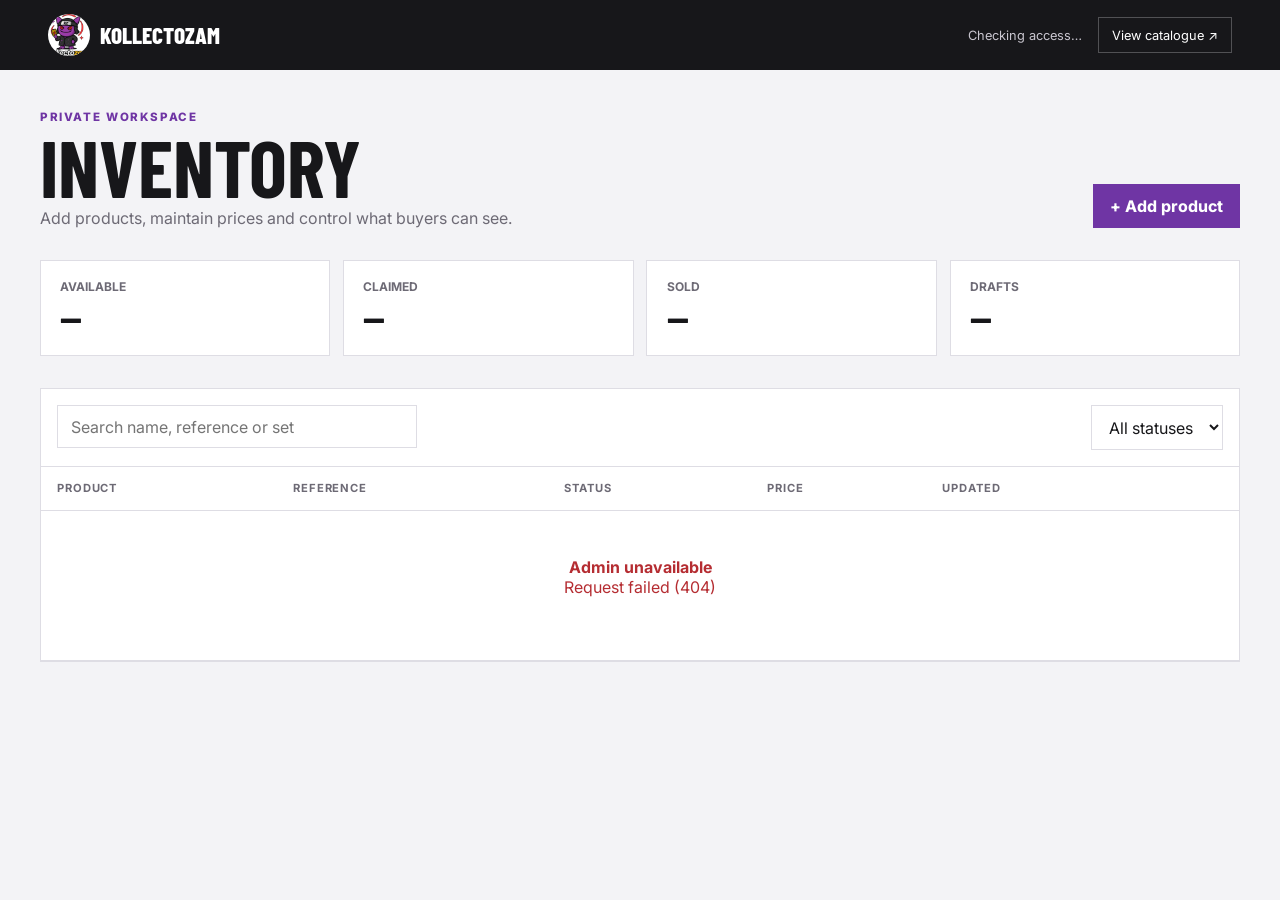
==== frontend/admin/index.html @ 55933b5c "Remove R2 requirement from inventory admin" ====
<!doctype html>
<html lang="en">
<head>
  <meta charset="utf-8">
  <meta name="viewport" content="width=device-width, initial-scale=1">
  <meta name="robots" content="noindex,nofollow">
  <meta name="theme-color" content="#17171a">
  <title>Inventory Admin — Kollectozam</title>
  <link rel="preconnect" href="https://fonts.googleapis.com">
  <link rel="preconnect" href="https://fonts.gstatic.com" crossorigin>
  <link href="https://fonts.googleapis.com/css2?family=Barlow+Condensed:wght@600;700;800&family=Inter:wght@400;500;600;700&display=swap" rel="stylesheet">
  <link rel="stylesheet" href="../assets/css/admin.css">
</head>
<body>
  <header class="admin-header">
    <a class="brand" href="/"><img src="../assets/img/logo-transparent.png" alt=""><span>Kollectozam</span></a>
    <div class="header-actions"><span id="adminIdentity" class="identity">Checking access…</span><a href="/" target="_blank" rel="noopener">View catalogue ↗</a></div>
  </header>
  <main>
    <section class="page-heading">
      <div><p class="kicker">Private workspace</p><h1>Inventory</h1><p>Add products, maintain prices and control what buyers can see.</p></div>
      <button class="primary" id="addProduct" type="button">+ Add product</button>
    </section>
    <section class="metrics" aria-label="Inventory summary">
      <article><span>Available</span><strong id="metricAvailable">—</strong></article>
      <article><span>Claimed</span><strong id="metricClaimed">—</strong></article>
      <article><span>Sold</span><strong id="metricSold">—</strong></article>
      <article><span>Drafts</span><strong id="metricDraft">—</strong></article>
    </section>
    <section class="workspace">
      <div class="toolbar">
        <label class="search"><span class="sr-only">Search products</span><input id="adminSearch" type="search" placeholder="Search name, reference or set"></label>
        <label><span class="sr-only">Filter by status</span><select id="statusFilter"><option value="all">All statuses</option><option value="available">Available</option><option value="claimed">Claimed</option><option value="sold">Sold</option><option value="draft">Draft</option><option value="archived">Archived</option></select></label>
      </div>
      <div class="table-wrap">
        <table><thead><tr><th>Product</th><th>Reference</th><th>Status</th><th>Price</th><th>Updated</th><th><span class="sr-only">Actions</span></th></tr></thead><tbody id="productRows"><tr><td colspan="6" class="loading">Loading inventory…</td></tr></tbody></table>
      </div>
    </section>
  </main>
  <dialog id="productDialog">
    <form id="productForm">
      <div class="dialog-heading"><div><p class="kicker">Inventory record</p><h2 id="formTitle">Add product</h2></div><button class="icon-button" type="button" id="closeDialog" aria-label="Close">×</button></div>
      <input type="hidden" id="productId" name="id">
      <div class="form-grid">
        <label>Reference<input id="reference" name="reference" required maxlength="30" placeholder="KZ-001"></label>
        <label>Product name<input id="name" name="name" required maxlength="120" placeholder="Jolteon ex SAR"></label>
        <label>Category<input id="category" name="category" required maxlength="60" placeholder="Pokémon Singles"></label>
        <label>Set<input id="setName" name="setName" maxlength="100" placeholder="Terastal Festival"></label>
        <label>Card number<input id="cardNumber" name="cardNumber" maxlength="40" placeholder="209/187"></label>
        <label>Language<select id="language" name="language"><option>English</option><option>Japanese</option><option>Chinese</option><option>Korean</option><option>Other</option></select></label>
        <label>Condition<select id="condition" name="condition"><option>Near Mint</option><option>Lightly Played</option><option>Moderately Played</option><option>Heavily Played</option><option>Damaged</option><option>Sealed</option><option>Not applicable</option></select></label>
        <label>Price (BND)<input id="price" name="price" type="number" required min="0" step="0.01" inputmode="decimal" placeholder="45"></label>
        <label>Status<select id="productStatus" name="status"><option value="draft">Draft</option><option value="available">Available</option><option value="claimed">Claimed</option><option value="sold">Sold</option><option value="archived">Archived</option></select></label>
        <label class="wide">Condition notes<textarea id="notes" name="notes" maxlength="500" rows="3" placeholder="Describe corners, surface, centering or defects honestly."></textarea></label>
        <label class="upload">Front photograph URL<input id="frontImageUrl" name="frontImageUrl" type="url" maxlength="1000" placeholder="https://example.com/card-front.jpg"><span class="file-help">Paste a direct HTTPS image address.</span><img id="frontPreview" class="preview" alt="Front preview" hidden></label>
        <label class="upload">Back photograph URL<input id="backImageUrl" name="backImageUrl" type="url" maxlength="1000" placeholder="https://example.com/card-back.jpg"><span class="file-help">Optional direct HTTPS image address.</span><img id="backPreview" class="preview" alt="Back preview" hidden></label>
      </div>
      <p class="form-message" id="formMessage" role="status"></p>
      <div class="dialog-actions"><button type="button" class="secondary" id="cancelDialog">Cancel</button><button type="submit" class="primary" id="saveProduct">Save product</button></div>
    </form>
  </dialog>
  <dialog id="archiveDialog" class="confirm-dialog"><div><h2>Archive this product?</h2><p>It will be removed from the public catalogue but retained in your inventory history.</p><div class="dialog-actions"><button class="secondary" id="cancelArchive" type="button">Cancel</button><button class="danger" id="confirmArchive" type="button">Archive product</button></div></div></dialog>
  <div class="toast" id="toast" role="status" hidden></div>
  <script src="../assets/js/admin.js" defer></script>
</body>
</html>
---- frontend/assets/css/admin.css ----
:root{--bg:#f3f3f6;--surface:#fff;--ink:#17171a;--muted:#6d6a75;--line:#dedde4;--purple:#6f35a4;--purple-dark:#55237e;--green:#137a47;--amber:#aa6500;--red:#b52d32;--display:"Barlow Condensed",sans-serif;--body:"Inter",sans-serif}*{box-sizing:border-box}body{margin:0;background:var(--bg);color:var(--ink);font-family:var(--body);font-size:16px}.sr-only{position:absolute;width:1px;height:1px;padding:0;margin:-1px;overflow:hidden;clip:rect(0,0,0,0);white-space:nowrap;border:0}.admin-header{height:70px;padding:0 clamp(1rem,4vw,3rem);display:flex;align-items:center;justify-content:space-between;background:var(--ink);color:#fff}.brand{display:flex;align-items:center;gap:.65rem;color:inherit;text-decoration:none;font-family:var(--display);font-size:1.45rem;font-weight:800;text-transform:uppercase}.brand img{width:42px;height:42px;object-fit:cover;border-radius:50%;background:#fff}.header-actions{display:flex;align-items:center;gap:1rem;font-size:.8rem}.header-actions a{padding:.6rem .8rem;border:1px solid #ffffff40;color:#fff;text-decoration:none}.identity{color:#c9c6cf}main{width:min(1200px,calc(100% - 2rem));margin:0 auto;padding:2.5rem 0 5rem}.page-heading{display:flex;align-items:end;justify-content:space-between;gap:2rem}.kicker{margin:0 0 .4rem;color:var(--purple);font-size:.72rem;font-weight:800;letter-spacing:.14em;text-transform:uppercase}h1,h2,p{margin-top:0}h1{margin-bottom:.35rem;font-family:var(--display);font-size:clamp(3rem,7vw,5rem);line-height:.9;text-transform:uppercase}.page-heading p:last-child{margin:0;color:var(--muted)}button,input,select,textarea{font:inherit}button{cursor:pointer}.primary,.secondary,.danger{min-height:44px;padding:.7rem 1rem;border:1px solid transparent;font-weight:750}.primary{background:var(--purple);color:#fff}.primary:hover{background:var(--purple-dark)}.secondary{background:#fff;border-color:var(--line);color:var(--ink)}.danger{background:var(--red);color:#fff}.metrics{margin:2rem 0;display:grid;grid-template-columns:repeat(4,1fr);gap:.8rem}.metrics article{padding:1.1rem 1.2rem;background:var(--surface);border:1px solid var(--line)}.metrics span{display:block;color:var(--muted);font-size:.75rem;font-weight:700;text-transform:uppercase}.metrics strong{font-family:var(--display);font-size:2.3rem}.workspace{background:var(--surface);border:1px solid var(--line)}.toolbar{padding:1rem;display:flex;justify-content:space-between;gap:1rem;border-bottom:1px solid var(--line)}.toolbar input,.toolbar select{min-height:43px;padding:.65rem .8rem;background:#fff;border:1px solid var(--line);color:var(--ink)}.toolbar input{width:min(360px,65vw)}.table-wrap{overflow:auto}table{width:100%;border-collapse:collapse;text-align:left}th,td{padding:.9rem 1rem;border-bottom:1px solid var(--line);vertical-align:middle}th{color:var(--muted);font-size:.7rem;letter-spacing:.08em;text-transform:uppercase}.product-cell{display:flex;align-items:center;gap:.75rem;min-width:240px}.thumb{width:48px;height:48px;object-fit:cover;background:#eee;border:1px solid var(--line)}.product-cell strong,.product-cell span{display:block}.product-cell span{color:var(--muted);font-size:.78rem}.status{display:inline-block;padding:.3rem .5rem;border-radius:999px;background:#eceaf0;color:#5b5861;font-size:.68rem;font-weight:800;text-transform:uppercase}.status.available{background:#e3f4e9;color:var(--green)}.status.claimed{background:#fff0d9;color:var(--amber)}.status.sold{background:#eee;color:#555}.row-actions{display:flex;justify-content:flex-end;gap:.4rem}.row-actions button{padding:.45rem .65rem;background:#fff;border:1px solid var(--line);font-size:.75rem}.loading{text-align:center;color:var(--muted);padding:3rem}dialog{width:min(760px,calc(100% - 1.25rem));max-height:92vh;padding:0;border:0;box-shadow:0 20px 80px #0004}dialog::backdrop{background:#111a;backdrop-filter:blur(3px)}dialog form{padding:1.5rem}.dialog-heading{display:flex;justify-content:space-between;align-items:start;border-bottom:1px solid var(--line);margin-bottom:1.2rem}.dialog-heading h2,.confirm-dialog h2{font-family:var(--display);font-size:2.2rem;text-transform:uppercase}.icon-button{width:40px;height:40px;border:0;background:#eee;font-size:1.5rem}.form-grid{display:grid;grid-template-columns:1fr 1fr;gap:1rem}.form-grid label{display:grid;gap:.4rem;color:#494650;font-size:.8rem;font-weight:700}.form-grid input,.form-grid select,.form-grid textarea{width:100%;padding:.7rem .75rem;border:1px solid var(--line);background:#fff;color:var(--ink)}.form-grid input:focus,.form-grid select:focus,.form-grid textarea:focus{outline:2px solid #6f35a433;border-color:var(--purple)}.wide{grid-column:1/-1}.upload{padding:1rem;border:1px dashed #c8c5ce}.file-help{color:var(--muted);font-size:.72rem;font-weight:400}.preview{width:100%;height:160px;object-fit:contain;background:#eee}.form-message{min-height:1.4rem;margin:1rem 0 0;color:var(--red);font-size:.85rem}.dialog-actions{margin-top:1rem;display:flex;justify-content:flex-end;gap:.6rem}.confirm-dialog{width:min(430px,calc(100% - 1.25rem));padding:1.5rem}.confirm-dialog p{color:var(--muted)}.toast{position:fixed;right:1rem;bottom:1rem;z-index:100;padding:.85rem 1rem;background:var(--ink);color:#fff;box-shadow:0 8px 30px #0003}.error-panel{padding:2rem;text-align:center;color:var(--red)}@media(max-width:700px){.identity{display:none}main{padding-top:1.5rem}.page-heading{align-items:stretch;flex-direction:column;gap:1rem}.metrics{grid-template-columns:1fr 1fr}.toolbar{flex-direction:column}.toolbar input,.toolbar select{width:100%}.form-grid{grid-template-columns:1fr}.wide{grid-column:auto}th:nth-child(5),td:nth-child(5){display:none}}
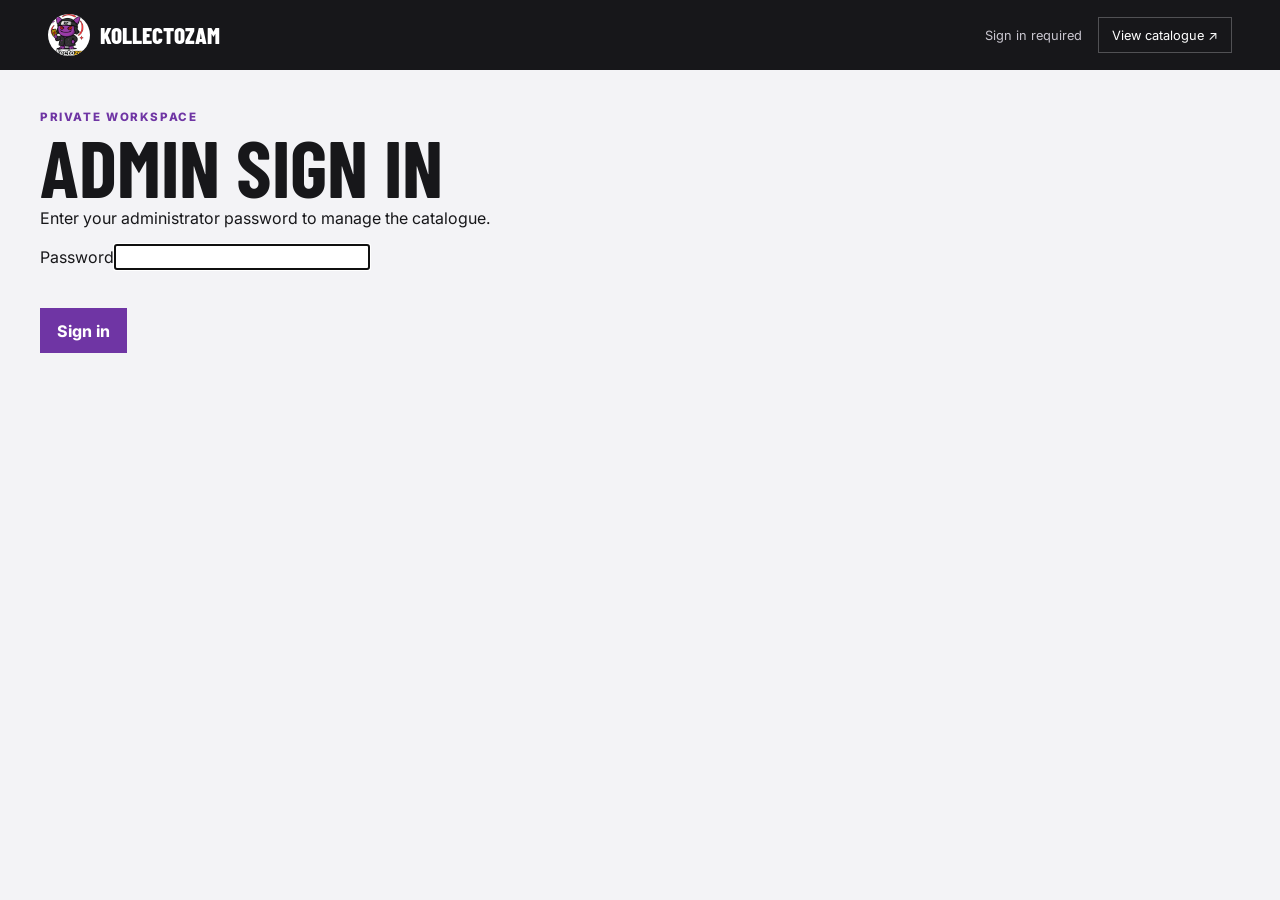
==== commit b97331df: "Add simple admin password login" ====
--- a/frontend/admin/index.html
+++ b/frontend/admin/index.html
@@ -14,9 +14,20 @@
 <body>
   <header class="admin-header">
     <a class="brand" href="/"><img src="../assets/img/logo-transparent.png" alt=""><span>Kollectozam</span></a>
-    <div class="header-actions"><span id="adminIdentity" class="identity">Checking access…</span><a href="/" target="_blank" rel="noopener">View catalogue ↗</a></div>
+    <div class="header-actions"><span id="adminIdentity" class="identity">Sign in required</span><button id="logoutButton" class="header-button" type="button" hidden>Log out</button><a href="/" target="_blank" rel="noopener">View catalogue ↗</a></div>
   </header>
   <main>
+    <section id="loginPanel" class="login-panel">
+      <form id="loginForm" class="login-card">
+        <p class="kicker">Private workspace</p>
+        <h1>Admin sign in</h1>
+        <p>Enter your administrator password to manage the catalogue.</p>
+        <label>Password<input id="adminPassword" type="password" required autocomplete="current-password" autofocus></label>
+        <p id="loginMessage" class="form-message" role="alert"></p>
+        <button id="loginButton" class="primary" type="submit">Sign in</button>
+      </form>
+    </section>
+    <div id="adminWorkspace" hidden>
     <section class="page-heading">
       <div><p class="kicker">Private workspace</p><h1>Inventory</h1><p>Add products, maintain prices and control what buyers can see.</p></div>
       <button class="primary" id="addProduct" type="button">+ Add product</button>
@@ -36,6 +47,7 @@
         <table><thead><tr><th>Product</th><th>Reference</th><th>Status</th><th>Price</th><th>Updated</th><th><span class="sr-only">Actions</span></th></tr></thead><tbody id="productRows"><tr><td colspan="6" class="loading">Loading inventory…</td></tr></tbody></table>
       </div>
     </section>
+    </div>
   </main>
   <dialog id="productDialog">
     <form id="productForm">
@@ -52,8 +64,8 @@
         <label>Price (BND)<input id="price" name="price" type="number" required min="0" step="0.01" inputmode="decimal" placeholder="45"></label>
         <label>Status<select id="productStatus" name="status"><option value="draft">Draft</option><option value="available">Available</option><option value="claimed">Claimed</option><option value="sold">Sold</option><option value="archived">Archived</option></select></label>
         <label class="wide">Condition notes<textarea id="notes" name="notes" maxlength="500" rows="3" placeholder="Describe corners, surface, centering or defects honestly."></textarea></label>
-        <label class="upload">Front photograph URL<input id="frontImageUrl" name="frontImageUrl" type="url" maxlength="1000" placeholder="https://example.com/card-front.jpg"><span class="file-help">Paste a direct HTTPS image address.</span><img id="frontPreview" class="preview" alt="Front preview" hidden></label>
-        <label class="upload">Back photograph URL<input id="backImageUrl" name="backImageUrl" type="url" maxlength="1000" placeholder="https://example.com/card-back.jpg"><span class="file-help">Optional direct HTTPS image address.</span><img id="backPreview" class="preview" alt="Back preview" hidden></label>
+        <label class="upload">Front photograph<input id="frontImage" type="file" accept="image/jpeg,image/png,image/webp"><span class="file-help">JPG, PNG or WebP · maximum 4 MB</span><img id="frontPreview" class="preview" alt="Front preview" hidden></label>
+        <label class="upload">Back photograph<input id="backImage" type="file" accept="image/jpeg,image/png,image/webp"><span class="file-help">Optional · maximum 4 MB</span><img id="backPreview" class="preview" alt="Back preview" hidden></label>
       </div>
       <p class="form-message" id="formMessage" role="status"></p>
       <div class="dialog-actions"><button type="button" class="secondary" id="cancelDialog">Cancel</button><button type="submit" class="primary" id="saveProduct">Save product</button></div>
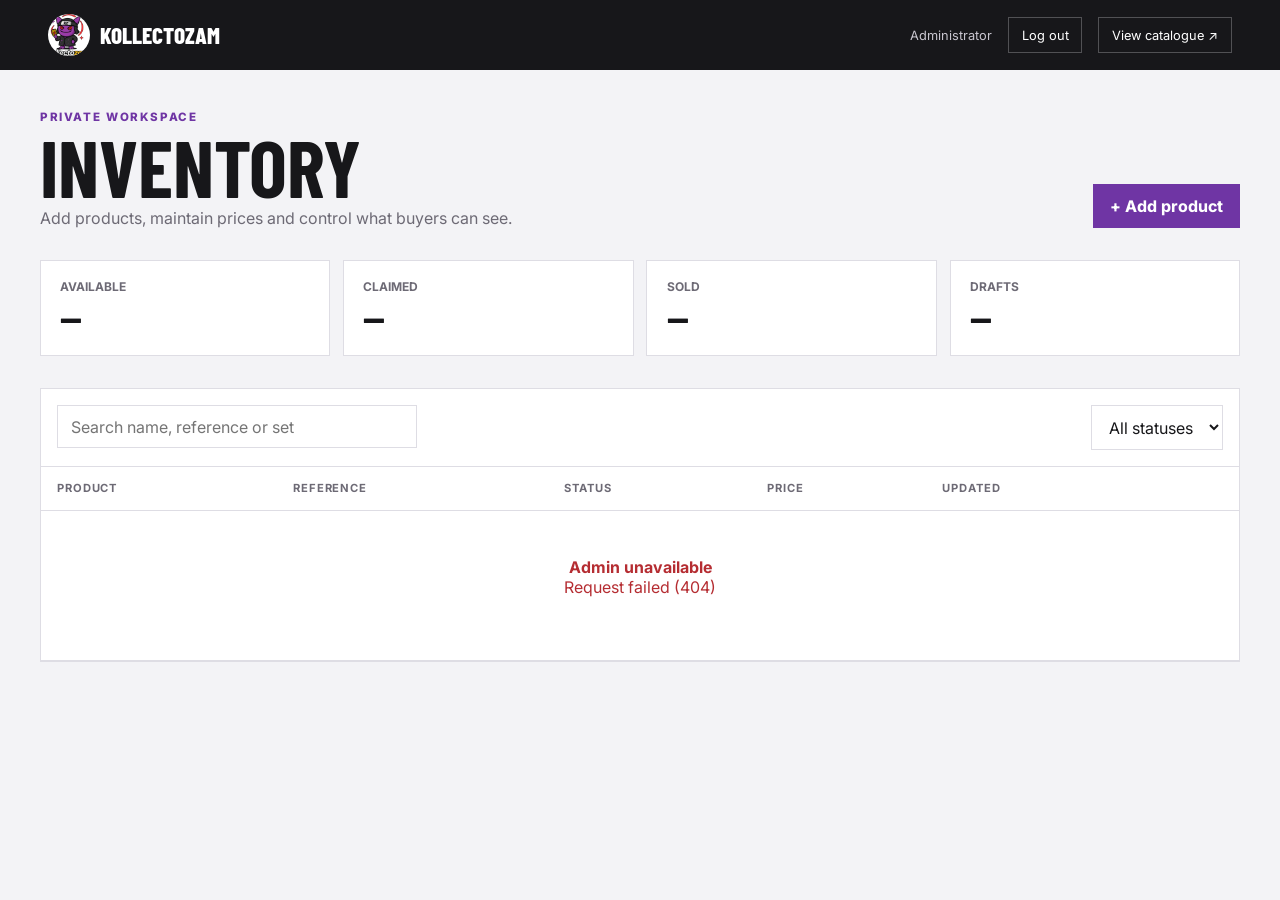
==== commit f5bd528e: "Improve collectible product photography display" ====
--- a/frontend/admin/index.html
+++ b/frontend/admin/index.html
@@ -64,8 +64,8 @@
         <label>Price (BND)<input id="price" name="price" type="number" required min="0" step="0.01" inputmode="decimal" placeholder="45"></label>
         <label>Status<select id="productStatus" name="status"><option value="draft">Draft</option><option value="available">Available</option><option value="claimed">Claimed</option><option value="sold">Sold</option><option value="archived">Archived</option></select></label>
         <label class="wide">Condition notes<textarea id="notes" name="notes" maxlength="500" rows="3" placeholder="Describe corners, surface, centering or defects honestly."></textarea></label>
-        <label class="upload">Front photograph<input id="frontImage" type="file" accept="image/jpeg,image/png,image/webp"><span class="file-help">JPG, PNG or WebP · maximum 4 MB</span><img id="frontPreview" class="preview" alt="Front preview" hidden></label>
-        <label class="upload">Back photograph<input id="backImage" type="file" accept="image/jpeg,image/png,image/webp"><span class="file-help">Optional · maximum 4 MB</span><img id="backPreview" class="preview" alt="Back preview" hidden></label>
+        <label class="upload">Front photograph<input id="frontImage" type="file" accept="image/jpeg,image/png,image/webp"><span class="file-help">Portrait, straight-on and fully visible · maximum 4 MB</span><img id="frontPreview" class="preview" alt="Front preview" hidden></label>
+        <label class="upload">Back photograph<input id="backImage" type="file" accept="image/jpeg,image/png,image/webp"><span class="file-help">Use the same framing as the front · optional, maximum 4 MB</span><img id="backPreview" class="preview" alt="Back preview" hidden></label>
       </div>
       <p class="form-message" id="formMessage" role="status"></p>
       <div class="dialog-actions"><button type="button" class="secondary" id="cancelDialog">Cancel</button><button type="submit" class="primary" id="saveProduct">Save product</button></div>
--- a/frontend/assets/css/admin.css
+++ b/frontend/assets/css/admin.css
@@ -1 +1,88 @@
-:root{--bg:#f3f3f6;--surface:#fff;--ink:#17171a;--muted:#6d6a75;--line:#dedde4;--purple:#6f35a4;--purple-dark:#55237e;--green:#137a47;--amber:#aa6500;--red:#b52d32;--display:"Barlow Condensed",sans-serif;--body:"Inter",sans-serif}*{box-sizing:border-box}body{margin:0;background:var(--bg);color:var(--ink);font-family:var(--body);font-size:16px}.sr-only{position:absolute;width:1px;height:1px;padding:0;margin:-1px;overflow:hidden;clip:rect(0,0,0,0);white-space:nowrap;border:0}.admin-header{height:70px;padding:0 clamp(1rem,4vw,3rem);display:flex;align-items:center;justify-content:space-between;background:var(--ink);color:#fff}.brand{display:flex;align-items:center;gap:.65rem;color:inherit;text-decoration:none;font-family:var(--display);font-size:1.45rem;font-weight:800;text-transform:uppercase}.brand img{width:42px;height:42px;object-fit:cover;border-radius:50%;background:#fff}.header-actions{display:flex;align-items:center;gap:1rem;font-size:.8rem}.header-actions a{padding:.6rem .8rem;border:1px solid #ffffff40;color:#fff;text-decoration:none}.identity{color:#c9c6cf}main{width:min(1200px,calc(100% - 2rem));margin:0 auto;padding:2.5rem 0 5rem}.page-heading{display:flex;align-items:end;justify-content:space-between;gap:2rem}.kicker{margin:0 0 .4rem;color:var(--purple);font-size:.72rem;font-weight:800;letter-spacing:.14em;text-transform:uppercase}h1,h2,p{margin-top:0}h1{margin-bottom:.35rem;font-family:var(--display);font-size:clamp(3rem,7vw,5rem);line-height:.9;text-transform:uppercase}.page-heading p:last-child{margin:0;color:var(--muted)}button,input,select,textarea{font:inherit}button{cursor:pointer}.primary,.secondary,.danger{min-height:44px;padding:.7rem 1rem;border:1px solid transparent;font-weight:750}.primary{background:var(--purple);color:#fff}.primary:hover{background:var(--purple-dark)}.secondary{background:#fff;border-color:var(--line);color:var(--ink)}.danger{background:var(--red);color:#fff}.metrics{margin:2rem 0;display:grid;grid-template-columns:repeat(4,1fr);gap:.8rem}.metrics article{padding:1.1rem 1.2rem;background:var(--surface);border:1px solid var(--line)}.metrics span{display:block;color:var(--muted);font-size:.75rem;font-weight:700;text-transform:uppercase}.metrics strong{font-family:var(--display);font-size:2.3rem}.workspace{background:var(--surface);border:1px solid var(--line)}.toolbar{padding:1rem;display:flex;justify-content:space-between;gap:1rem;border-bottom:1px solid var(--line)}.toolbar input,.toolbar select{min-height:43px;padding:.65rem .8rem;background:#fff;border:1px solid var(--line);color:var(--ink)}.toolbar input{width:min(360px,65vw)}.table-wrap{overflow:auto}table{width:100%;border-collapse:collapse;text-align:left}th,td{padding:.9rem 1rem;border-bottom:1px solid var(--line);vertical-align:middle}th{color:var(--muted);font-size:.7rem;letter-spacing:.08em;text-transform:uppercase}.product-cell{display:flex;align-items:center;gap:.75rem;min-width:240px}.thumb{width:48px;height:48px;object-fit:cover;background:#eee;border:1px solid var(--line)}.product-cell strong,.product-cell span{display:block}.product-cell span{color:var(--muted);font-size:.78rem}.status{display:inline-block;padding:.3rem .5rem;border-radius:999px;background:#eceaf0;color:#5b5861;font-size:.68rem;font-weight:800;text-transform:uppercase}.status.available{background:#e3f4e9;color:var(--green)}.status.claimed{background:#fff0d9;color:var(--amber)}.status.sold{background:#eee;color:#555}.row-actions{display:flex;justify-content:flex-end;gap:.4rem}.row-actions button{padding:.45rem .65rem;background:#fff;border:1px solid var(--line);font-size:.75rem}.loading{text-align:center;color:var(--muted);padding:3rem}dialog{width:min(760px,calc(100% - 1.25rem));max-height:92vh;padding:0;border:0;box-shadow:0 20px 80px #0004}dialog::backdrop{background:#111a;backdrop-filter:blur(3px)}dialog form{padding:1.5rem}.dialog-heading{display:flex;justify-content:space-between;align-items:start;border-bottom:1px solid var(--line);margin-bottom:1.2rem}.dialog-heading h2,.confirm-dialog h2{font-family:var(--display);font-size:2.2rem;text-transform:uppercase}.icon-button{width:40px;height:40px;border:0;background:#eee;font-size:1.5rem}.form-grid{display:grid;grid-template-columns:1fr 1fr;gap:1rem}.form-grid label{display:grid;gap:.4rem;color:#494650;font-size:.8rem;font-weight:700}.form-grid input,.form-grid select,.form-grid textarea{width:100%;padding:.7rem .75rem;border:1px solid var(--line);background:#fff;color:var(--ink)}.form-grid input:focus,.form-grid select:focus,.form-grid textarea:focus{outline:2px solid #6f35a433;border-color:var(--purple)}.wide{grid-column:1/-1}.upload{padding:1rem;border:1px dashed #c8c5ce}.file-help{color:var(--muted);font-size:.72rem;font-weight:400}.preview{width:100%;height:160px;object-fit:contain;background:#eee}.form-message{min-height:1.4rem;margin:1rem 0 0;color:var(--red);font-size:.85rem}.dialog-actions{margin-top:1rem;display:flex;justify-content:flex-end;gap:.6rem}.confirm-dialog{width:min(430px,calc(100% - 1.25rem));padding:1.5rem}.confirm-dialog p{color:var(--muted)}.toast{position:fixed;right:1rem;bottom:1rem;z-index:100;padding:.85rem 1rem;background:var(--ink);color:#fff;box-shadow:0 8px 30px #0003}.error-panel{padding:2rem;text-align:center;color:var(--red)}@media(max-width:700px){.identity{display:none}main{padding-top:1.5rem}.page-heading{align-items:stretch;flex-direction:column;gap:1rem}.metrics{grid-template-columns:1fr 1fr}.toolbar{flex-direction:column}.toolbar input,.toolbar select{width:100%}.form-grid{grid-template-columns:1fr}.wide{grid-column:auto}th:nth-child(5),td:nth-child(5){display:none}}
+:root{--bg:#f3f3f6;--surface:#fff;--ink:#17171a;--muted:#6d6a75;--line:#dedde4;--purple:#6f35a4;--purple-dark:#55237e;--green:#137a47;--amber:#aa6500;--red:#b52d32;--display:"Barlow Condensed",sans-serif;--body:"Inter",sans-serif}
+*{box-sizing:border-box}
+body{margin:0;background:var(--bg);color:var(--ink);font-family:var(--body);font-size:16px}
+.sr-only{position:absolute;width:1px;height:1px;padding:0;margin:-1px;overflow:hidden;clip:rect(0,0,0,0);white-space:nowrap;border:0}
+.admin-header{height:70px;padding:0 clamp(1rem,4vw,3rem);display:flex;align-items:center;justify-content:space-between;background:var(--ink);color:#fff}
+.brand{display:flex;align-items:center;gap:.65rem;color:inherit;text-decoration:none;font-family:var(--display);font-size:1.45rem;font-weight:800;text-transform:uppercase}
+.brand img{width:42px;height:42px;object-fit:cover;border-radius:50%;background:#fff}
+.header-actions{display:flex;align-items:center;gap:1rem;font-size:.8rem}
+.header-actions a{padding:.6rem .8rem;border:1px solid #ffffff40;color:#fff;text-decoration:none}
+.identity{color:#c9c6cf}
+main{width:min(1200px,calc(100% - 2rem));margin:0 auto;padding:2.5rem 0 5rem}
+.page-heading{display:flex;align-items:end;justify-content:space-between;gap:2rem}
+.kicker{margin:0 0 .4rem;color:var(--purple);font-size:.72rem;font-weight:800;letter-spacing:.14em;text-transform:uppercase}
+h1,h2,p{margin-top:0}
+h1{margin-bottom:.35rem;font-family:var(--display);font-size:clamp(3rem,7vw,5rem);line-height:.9;text-transform:uppercase}
+.page-heading p:last-child{margin:0;color:var(--muted)}
+button,input,select,textarea{font:inherit}
+button{cursor:pointer}
+.primary,.secondary,.danger{min-height:44px;padding:.7rem 1rem;border:1px solid transparent;font-weight:750}
+.primary{background:var(--purple);color:#fff}
+.primary:hover{background:var(--purple-dark)}
+.secondary{background:#fff;border-color:var(--line);color:var(--ink)}
+.danger{background:var(--red);color:#fff}
+.metrics{margin:2rem 0;display:grid;grid-template-columns:repeat(4,1fr);gap:.8rem}
+.metrics article{padding:1.1rem 1.2rem;background:var(--surface);border:1px solid var(--line)}
+.metrics span{display:block;color:var(--muted);font-size:.75rem;font-weight:700;text-transform:uppercase}
+.metrics strong{font-family:var(--display);font-size:2.3rem}
+.workspace{background:var(--surface);border:1px solid var(--line)}
+.toolbar{padding:1rem;display:flex;justify-content:space-between;gap:1rem;border-bottom:1px solid var(--line)}
+.toolbar input,.toolbar select{min-height:43px;padding:.65rem .8rem;background:#fff;border:1px solid var(--line);color:var(--ink)}
+.toolbar input{width:min(360px,65vw)}
+.table-wrap{overflow:auto}
+table{width:100%;border-collapse:collapse;text-align:left}
+th,td{padding:.9rem 1rem;border-bottom:1px solid var(--line);vertical-align:middle}
+th{color:var(--muted);font-size:.7rem;letter-spacing:.08em;text-transform:uppercase}
+.product-cell{display:flex;align-items:center;gap:.75rem;min-width:240px}
+.thumb{width:48px;height:48px;object-fit:cover;background:#eee;border:1px solid var(--line)}
+.product-cell strong,.product-cell span{display:block}
+.product-cell span{color:var(--muted);font-size:.78rem}
+.status{display:inline-block;padding:.3rem .5rem;border-radius:999px;background:#eceaf0;color:#5b5861;font-size:.68rem;font-weight:800;text-transform:uppercase}
+.status.available{background:#e3f4e9;color:var(--green)}
+.status.claimed{background:#fff0d9;color:var(--amber)}
+.status.sold{background:#eee;color:#555}
+.row-actions{display:flex;justify-content:flex-end;gap:.4rem}
+.row-actions button{padding:.45rem .65rem;background:#fff;border:1px solid var(--line);font-size:.75rem}
+.loading{text-align:center;color:var(--muted);padding:3rem}
+dialog{width:min(760px,calc(100% - 1.25rem));max-height:92vh;padding:0;border:0;box-shadow:0 20px 80px #0004}
+dialog::backdrop{background:#111a;backdrop-filter:blur(3px)}
+dialog form{padding:1.5rem}
+.dialog-heading{display:flex;justify-content:space-between;align-items:start;border-bottom:1px solid var(--line);margin-bottom:1.2rem}
+.dialog-heading h2,.confirm-dialog h2{font-family:var(--display);font-size:2.2rem;text-transform:uppercase}
+.icon-button{width:40px;height:40px;border:0;background:#eee;font-size:1.5rem}
+.form-grid{display:grid;grid-template-columns:1fr 1fr;gap:1rem}
+.form-grid label{display:grid;gap:.4rem;color:#494650;font-size:.8rem;font-weight:700}
+.form-grid input,.form-grid select,.form-grid textarea{width:100%;padding:.7rem .75rem;border:1px solid var(--line);background:#fff;color:var(--ink)}
+.form-grid input:focus,.form-grid select:focus,.form-grid textarea:focus{outline:2px solid #6f35a433;border-color:var(--purple)}
+.wide{grid-column:1/-1}
+.upload{padding:1rem;border:1px dashed #c8c5ce}
+.file-help{color:var(--muted);font-size:.72rem;font-weight:400}
+.preview{width:100%;height:160px;object-fit:contain;background:#eee}
+.form-message{min-height:1.4rem;margin:1rem 0 0;color:var(--red);font-size:.85rem}
+.dialog-actions{margin-top:1rem;display:flex;justify-content:flex-end;gap:.6rem}
+.confirm-dialog{width:min(430px,calc(100% - 1.25rem));padding:1.5rem}
+.confirm-dialog p{color:var(--muted)}
+.toast{position:fixed;right:1rem;bottom:1rem;z-index:100;padding:.85rem 1rem;background:var(--ink);color:#fff;box-shadow:0 8px 30px #0003}
+.error-panel{padding:2rem;text-align:center;color:var(--red)}
+@media(max-width:700px){.identity{display:none}
+main{padding-top:1.5rem}
+.page-heading{align-items:stretch;flex-direction:column;gap:1rem}
+.metrics{grid-template-columns:1fr 1fr}
+.toolbar{flex-direction:column}
+.toolbar input,.toolbar select{width:100%}
+.form-grid{grid-template-columns:1fr}
+.wide{grid-column:auto}
+th:nth-child(5),td:nth-child(5){display:none}
+}
+.header-button{padding:.6rem .8rem;border:1px solid #ffffff40;background:transparent;color:#fff}
+.login-panel{min-height:calc(100vh - 150px);display:grid;place-items:center}
+.login-panel[hidden],#adminWorkspace[hidden]{display:none}
+.login-card{width:min(430px,100%);padding:clamp(1.5rem,5vw,2.5rem);background:var(--surface);border:1px solid var(--line);box-shadow:0 18px 50px #17171a14}
+.login-card h1{font-size:clamp(2.7rem,8vw,4rem)}
+.login-card>p:not(.kicker):not(.form-message){color:var(--muted)}
+.login-card label{display:grid;gap:.45rem;margin:1.5rem 0 .2rem;color:#494650;font-size:.8rem;font-weight:700}
+.login-card input{width:100%;min-height:48px;padding:.75rem;border:1px solid var(--line)}
+.login-card input:focus{outline:2px solid #6f35a433;border-color:var(--purple)}
+.login-card .primary{width:100%}
+.primary:disabled,.header-button:disabled{cursor:wait;opacity:.65}
+@media(max-width:700px){.header-actions{gap:.4rem}.header-actions a,.header-button{padding:.5rem .6rem}}
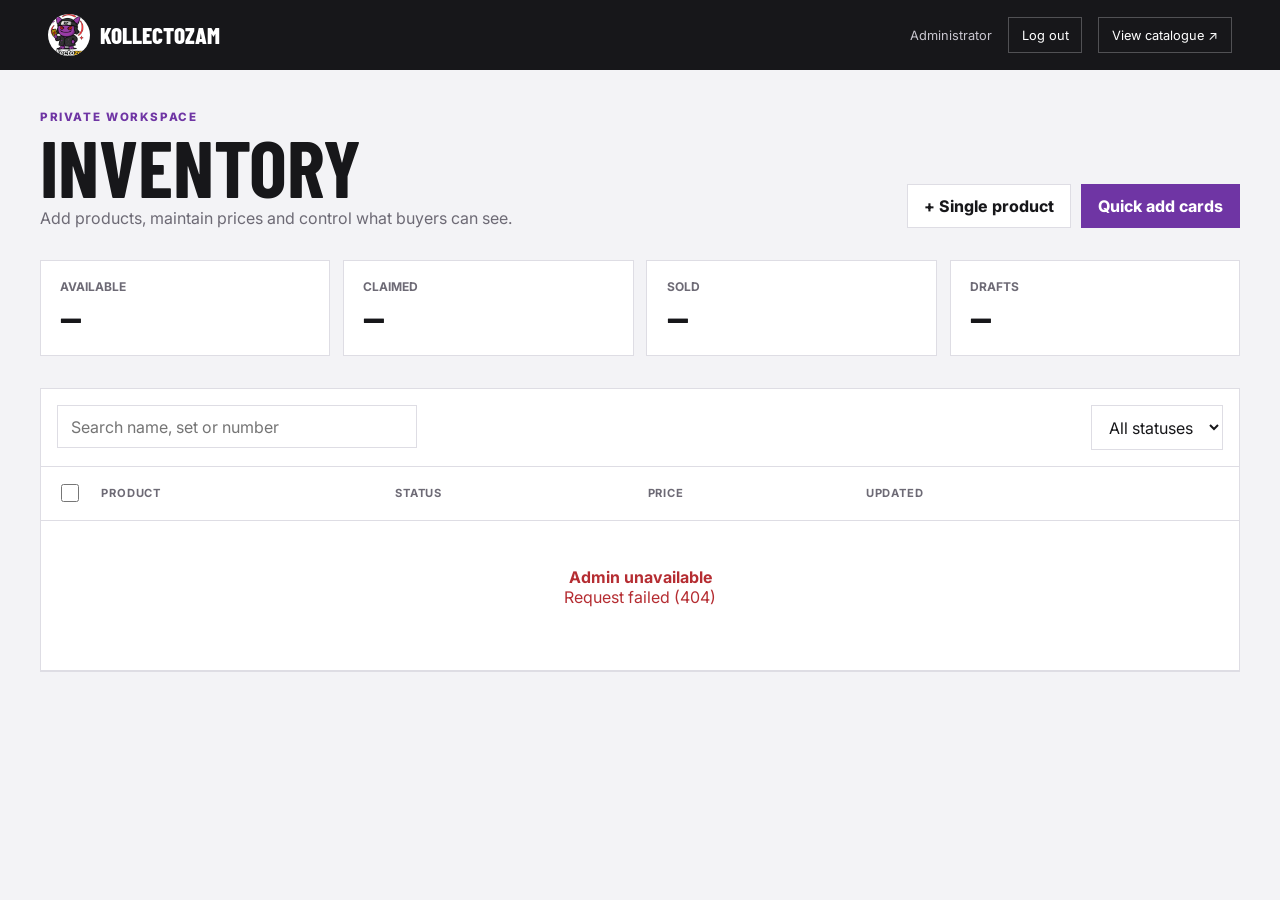
==== commit 3680ab36: "Add mobile quick add with TCGdex lookup, batch upload and bulk status - Quick add sheet: photograph " ====
--- a/frontend/admin/index.html
+++ b/frontend/admin/index.html
@@ -30,7 +30,7 @@
     <div id="adminWorkspace" hidden>
     <section class="page-heading">
       <div><p class="kicker">Private workspace</p><h1>Inventory</h1><p>Add products, maintain prices and control what buyers can see.</p></div>
-      <button class="primary" id="addProduct" type="button">+ Add product</button>
+      <div class="heading-actions"><button class="secondary" id="addProduct" type="button">+ Single product</button><button class="primary" id="quickAdd" type="button">Quick add cards</button></div>
     </section>
     <section class="metrics" aria-label="Inventory summary">
       <article><span>Available</span><strong id="metricAvailable">—</strong></article>
@@ -40,11 +40,12 @@
     </section>
     <section class="workspace">
       <div class="toolbar">
-        <label class="search"><span class="sr-only">Search products</span><input id="adminSearch" type="search" placeholder="Search name, reference or set"></label>
+        <label class="search"><span class="sr-only">Search products</span><input id="adminSearch" type="search" placeholder="Search name, set or number"></label>
+        <div class="bulk-bar" id="bulkBar" hidden><span id="bulkCount">0 selected</span><label><span class="sr-only">New status</span><select id="bulkStatus"><option value="available">Mark available</option><option value="claimed">Mark claimed</option><option value="sold">Mark sold</option><option value="draft">Move to drafts</option><option value="archived">Archive</option></select></label><button type="button" class="primary" id="bulkApply">Apply</button><button type="button" class="secondary" id="bulkClear">Clear</button></div>
         <label><span class="sr-only">Filter by status</span><select id="statusFilter"><option value="all">All statuses</option><option value="available">Available</option><option value="claimed">Claimed</option><option value="sold">Sold</option><option value="draft">Draft</option><option value="archived">Archived</option></select></label>
       </div>
       <div class="table-wrap">
-        <table><thead><tr><th>Product</th><th>Reference</th><th>Status</th><th>Price</th><th>Updated</th><th><span class="sr-only">Actions</span></th></tr></thead><tbody id="productRows"><tr><td colspan="6" class="loading">Loading inventory…</td></tr></tbody></table>
+        <table><thead><tr><th class="check-cell"><input type="checkbox" id="selectAll" aria-label="Select all visible products"></th><th>Product</th><th>Status</th><th>Price</th><th>Updated</th><th><span class="sr-only">Actions</span></th></tr></thead><tbody id="productRows"><tr><td colspan="6" class="loading">Loading inventory…</td></tr></tbody></table>
       </div>
     </section>
     </div>
@@ -54,25 +55,63 @@
       <div class="dialog-heading"><div><p class="kicker">Inventory record</p><h2 id="formTitle">Add product</h2></div><button class="icon-button" type="button" id="closeDialog" aria-label="Close">×</button></div>
       <input type="hidden" id="productId" name="id">
       <div class="form-grid">
-        <label>Reference<input id="reference" name="reference" required maxlength="30" placeholder="KZ-001"></label>
-        <label>Product name<input id="name" name="name" required maxlength="120" placeholder="Jolteon ex SAR"></label>
+                <label>Product name<input id="name" name="name" required maxlength="120" placeholder="Jolteon ex SAR"></label>
         <label>Category<input id="category" name="category" required maxlength="60" placeholder="Pokémon Singles"></label>
         <label>Set<input id="setName" name="setName" maxlength="100" placeholder="Terastal Festival"></label>
         <label>Card number<input id="cardNumber" name="cardNumber" maxlength="40" placeholder="209/187"></label>
         <label>Language<select id="language" name="language"><option>English</option><option>Japanese</option><option>Chinese</option><option>Korean</option><option>Other</option></select></label>
         <label>Condition<select id="condition" name="condition"><option>Near Mint</option><option>Lightly Played</option><option>Moderately Played</option><option>Heavily Played</option><option>Damaged</option><option>Sealed</option><option>Not applicable</option></select></label>
         <label>Price (BND)<input id="price" name="price" type="number" required min="0" step="0.01" inputmode="decimal" placeholder="45"></label>
+        <label>Quantity<input id="quantity" name="quantity" type="number" required min="1" max="99" step="1" inputmode="numeric" value="1"></label>
         <label>Status<select id="productStatus" name="status"><option value="draft">Draft</option><option value="available">Available</option><option value="claimed">Claimed</option><option value="sold">Sold</option><option value="archived">Archived</option></select></label>
         <label class="wide">Condition notes<textarea id="notes" name="notes" maxlength="500" rows="3" placeholder="Describe corners, surface, centering or defects honestly."></textarea></label>
-        <label class="upload">Front photograph<input id="frontImage" type="file" accept="image/jpeg,image/png,image/webp"><span class="file-help">Portrait, straight-on and fully visible · maximum 4 MB</span><img id="frontPreview" class="preview" alt="Front preview" hidden></label>
-        <label class="upload">Back photograph<input id="backImage" type="file" accept="image/jpeg,image/png,image/webp"><span class="file-help">Use the same framing as the front · optional, maximum 4 MB</span><img id="backPreview" class="preview" alt="Back preview" hidden></label>
+        <label class="upload">Front photograph<input id="frontImage" type="file" accept="image/jpeg,image/png,image/webp"><span class="file-help">Portrait, straight-on and fully visible · resized automatically</span><img id="frontPreview" class="preview" alt="Front preview" hidden></label>
+        <label class="upload">Back photograph<input id="backImage" type="file" accept="image/jpeg,image/png,image/webp"><span class="file-help">Use the same framing as the front · optional</span><img id="backPreview" class="preview" alt="Back preview" hidden></label>
       </div>
       <p class="form-message" id="formMessage" role="status"></p>
       <div class="dialog-actions"><button type="button" class="secondary" id="cancelDialog">Cancel</button><button type="submit" class="primary" id="saveProduct">Save product</button></div>
     </form>
   </dialog>
   <dialog id="archiveDialog" class="confirm-dialog"><div><h2>Archive this product?</h2><p>It will be removed from the public catalogue but retained in your inventory history.</p><div class="dialog-actions"><button class="secondary" id="cancelArchive" type="button">Cancel</button><button class="danger" id="confirmArchive" type="button">Archive product</button></div></div></dialog>
+  <dialog id="quickDialog" class="quick-dialog" aria-labelledby="qaTitle">
+    <div class="quick-shell">
+      <header class="quick-header"><div><p class="kicker">Quick add</p><h2 id="qaTitle">Add cards</h2></div><button class="icon-button" type="button" id="qaClose" aria-label="Close">×</button></header>
+      <section class="quick-setup" aria-label="Batch settings">
+        <div class="quick-row">
+          <label>Language<select id="qaLanguage"><option value="English|en">English</option><option value="Japanese|ja">Japanese</option><option value="Chinese|zh-tw">Chinese (Traditional)</option><option value="Chinese|">Chinese (Simplified)</option><option value="Korean|">Korean</option><option value="Other|">Other</option></select></label>
+          <label>Condition<select id="qaCondition"><option>Near Mint</option><option>Lightly Played</option><option>Moderately Played</option><option>Heavily Played</option><option>Damaged</option><option>Sealed</option><option>Not applicable</option></select></label>
+        </div>
+        <div class="set-picker"><label>Set<input id="qaSetSearch" type="search" autocomplete="off" placeholder="Search sets, e.g. Mega Dream"></label><ul id="qaSetResults" class="set-results" hidden></ul></div>
+        <label>Set name buyers see<input id="qaSetName" maxlength="100" placeholder="Mega Dream EX"></label>
+        <p id="qaSetStatus" class="quick-hint"></p>
+      </section>
+      <form id="qaForm" class="quick-card" novalidate>
+        <div class="photo-row">
+          <label class="photo-slot"><input id="qaFront" type="file" accept="image/*" capture="environment"><img id="qaFrontPreview" alt="Front photo" hidden><span>📷 Front photo</span></label>
+          <label class="photo-slot back"><input id="qaBack" type="file" accept="image/*" capture="environment"><img id="qaBackPreview" alt="Back photo" hidden><span>Back<br><small>optional</small></span></label>
+        </div>
+        <div class="quick-row">
+          <label>Card no.<input id="qaNumber" autocomplete="off" autocapitalize="characters" enterkeyhint="search" placeholder="196"></label>
+          <label>Quantity<input id="qaQuantity" type="number" min="1" max="99" step="1" inputmode="numeric" value="1"></label>
+        </div>
+        <div class="lookup-line"><img id="qaLookupImage" alt="" hidden><p id="qaLookupStatus" class="quick-hint" role="status"></p></div>
+        <label>Card name<input id="qaName" maxlength="120" autocomplete="off" placeholder="Filled in from the card number"></label>
+        <label>Price (BND)<input id="qaPrice" type="number" min="0" step="0.01" inputmode="decimal" placeholder="0"></label>
+        <p id="qaFormMessage" class="form-message" role="alert"></p>
+        <button class="primary" id="qaAddButton" type="submit">Add to batch</button>
+      </form>
+      <section class="quick-batch" aria-labelledby="qaBatchTitle">
+        <h3 id="qaBatchTitle">Batch <span id="qaBatchCount">0</span></h3>
+        <ul id="qaBatchList" class="batch-list"></ul>
+      </section>
+      <footer class="quick-footer">
+        <p id="qaSubmitMessage" class="form-message" role="status"></p>
+        <div class="quick-footer-row"><label><span class="sr-only">Submit as</span><select id="qaSubmitStatus"><option value="available">Publish now</option><option value="draft">Save as drafts</option></select></label><button class="primary" id="qaSubmit" type="button" disabled>Submit</button></div>
+      </footer>
+    </div>
+  </dialog>
   <div class="toast" id="toast" role="status" hidden></div>
   <script src="../assets/js/admin.js" defer></script>
+  <script src="../assets/js/quick-add.js" defer></script>
 </body>
 </html>
--- a/frontend/assets/css/admin.css
+++ b/frontend/assets/css/admin.css
@@ -86,3 +86,66 @@
 .login-card .primary{width:100%}
 .primary:disabled,.header-button:disabled{cursor:wait;opacity:.65}
 @media(max-width:700px){.header-actions{gap:.4rem}.header-actions a,.header-button{padding:.5rem .6rem}}
+/* Bulk selection */
+.heading-actions{display:flex;gap:.6rem;flex-wrap:wrap}
+#quickAdd{position:relative}
+#quickAdd[data-count]:not([data-count=""])::after{content:attr(data-count);position:absolute;top:-.5rem;right:-.5rem;min-width:1.4rem;height:1.4rem;padding:0 .35rem;display:grid;place-items:center;background:var(--amber);color:#fff;border-radius:999px;font-size:.72rem}
+.check-cell{width:44px;padding-right:0}
+.check-cell input{width:18px;height:18px;accent-color:var(--purple)}
+.bulk-bar{display:flex;align-items:center;gap:.5rem;flex-wrap:wrap;padding:.4rem .6rem;background:#f1eaf8;border:1px solid #dccbee}
+.bulk-bar[hidden]{display:none}
+.bulk-bar span{font-size:.8rem;font-weight:700;color:var(--purple-dark)}
+.bulk-bar .primary,.bulk-bar .secondary{min-height:40px;padding:.5rem .8rem}
+/* Quick add */
+.quick-dialog{width:min(560px,100%);max-width:100%;height:min(100dvh,960px);max-height:100dvh;margin:auto;overflow:hidden}
+.quick-shell{height:100%;display:flex;flex-direction:column;overflow-y:auto;background:var(--bg);overscroll-behavior:contain}
+.quick-header{position:sticky;top:0;z-index:3;padding:.6rem .75rem;align-items:center!important;display:flex;justify-content:space-between;align-items:start;background:var(--bg);border-bottom:1px solid var(--line)}
+.quick-header .kicker{display:none}.quick-header h2{margin:0;font-family:var(--display);font-size:1.6rem;line-height:1;text-transform:uppercase}
+.quick-setup,.quick-card,.quick-batch{margin:.6rem .6rem 0;padding:.85rem;display:grid;gap:.65rem;background:var(--surface);border:1px solid var(--line)}
+.quick-setup label,.quick-card label{display:grid;gap:.35rem;color:#494650;font-size:.78rem;font-weight:700}
+.quick-setup input,.quick-setup select,.quick-card input{width:100%;min-height:46px;padding:.65rem .75rem;border:1px solid var(--line);background:#fff;color:var(--ink);font-size:16px}
+.quick-setup input:focus,.quick-setup select:focus,.quick-card input:focus{outline:2px solid #6f35a433;border-color:var(--purple)}
+.quick-row{display:grid;grid-template-columns:1fr 1fr;gap:.75rem}
+.quick-hint{margin:0;color:var(--muted);font-size:.8rem}
+.quick-hint:empty{display:none}
+.set-picker{position:relative}
+.set-results{position:absolute;left:0;right:0;top:100%;z-index:4;max-height:280px;margin:.25rem 0 0;padding:0;overflow-y:auto;list-style:none;background:#fff;border:1px solid var(--line);box-shadow:0 12px 30px #17171a26}
+.set-results[hidden]{display:none}
+.set-results button{width:100%;padding:.7rem .8rem;display:grid;gap:.1rem;text-align:left;background:#fff;border:0;border-bottom:1px solid var(--line)}
+.set-results button:hover,.set-results button:focus{background:#f5f0fa;outline:0}
+.set-results strong{font-size:.9rem}
+.set-results span{color:var(--muted);font-size:.72rem}
+.photo-row{display:grid;grid-template-columns:1.6fr 1fr;gap:.6rem}
+.photo-slot{position:relative;height:210px;display:grid!important;place-items:center;overflow:hidden;background:#f1eff5;border:2px dashed #c8c5ce;color:var(--purple);font-size:.95rem!important;text-align:center;cursor:pointer}
+.photo-slot.back{height:140px;align-self:start;color:var(--muted);font-size:.8rem!important}
+.photo-slot input{position:absolute;inset:0;opacity:0;cursor:pointer}
+.photo-slot img{position:absolute;inset:0;width:100%;height:100%;object-fit:contain;background:#111}
+.photo-slot.has-photo{border-style:solid;border-color:var(--purple)}
+.photo-slot.has-photo span{display:none}
+.lookup-line{display:flex;align-items:center;gap:.6rem}
+.lookup-line img{width:44px;height:61px;object-fit:contain;flex:none}
+.lookup-line img[hidden]{display:none}
+.quick-card .form-message{margin:0;min-height:0}
+.quick-card .primary{width:100%;min-height:50px;font-size:1rem}
+.quick-batch{margin-bottom:.75rem}
+.quick-batch h3{margin:0;font-family:var(--display);font-size:1.5rem;text-transform:uppercase}
+.quick-batch h3 span{display:inline-block;min-width:1.6rem;margin-left:.3rem;padding:0 .4rem;background:var(--purple);color:#fff;border-radius:999px;font-family:var(--body);font-size:.8rem;text-align:center;vertical-align:middle}
+.batch-list{margin:0;padding:0;list-style:none;display:grid;gap:.4rem}
+.batch-list li{display:flex;align-items:stretch;border:1px solid var(--line)}
+.batch-list li.editing{border-color:var(--purple);box-shadow:0 0 0 2px #6f35a433}
+.batch-list .quick-empty{padding:1rem;display:block;color:var(--muted);font-size:.85rem;text-align:center;border-style:dashed}
+.batch-item{flex:1;min-width:0;padding:.45rem;display:flex;align-items:center;gap:.6rem;background:#fff;border:0;text-align:left}
+.batch-item img{width:40px;height:54px;object-fit:cover;background:#eee;flex:none}
+.batch-item span{flex:1;min-width:0}
+.batch-item strong,.batch-item small{display:block;overflow:hidden;text-overflow:ellipsis;white-space:nowrap}
+.batch-item small{color:var(--muted);font-size:.72rem}
+.batch-item em{font-style:normal;font-weight:800;font-size:.85rem}
+.batch-remove{width:42px;border:0;border-left:1px solid var(--line);background:#fff;color:var(--muted);font-size:1.3rem}
+.quick-footer{position:sticky;bottom:0;z-index:3;margin-top:auto;padding:.7rem .75rem calc(.7rem + env(safe-area-inset-bottom));background:var(--surface);border-top:1px solid var(--line)}
+.quick-footer .form-message{margin:0 0 .5rem}
+.quick-footer .form-message:empty{display:none}
+.quick-footer-row{display:grid;grid-template-columns:auto 1fr;gap:.5rem}
+.quick-footer select{min-height:48px;padding:0 .6rem;border:1px solid var(--line);background:#fff;font-size:16px}
+.quick-footer .primary{min-height:48px;font-size:1rem}
+#qaSubmit:disabled{opacity:.5;cursor:not-allowed}
+@media(max-width:600px){.quick-dialog{width:100%;height:100dvh;margin:0}}
